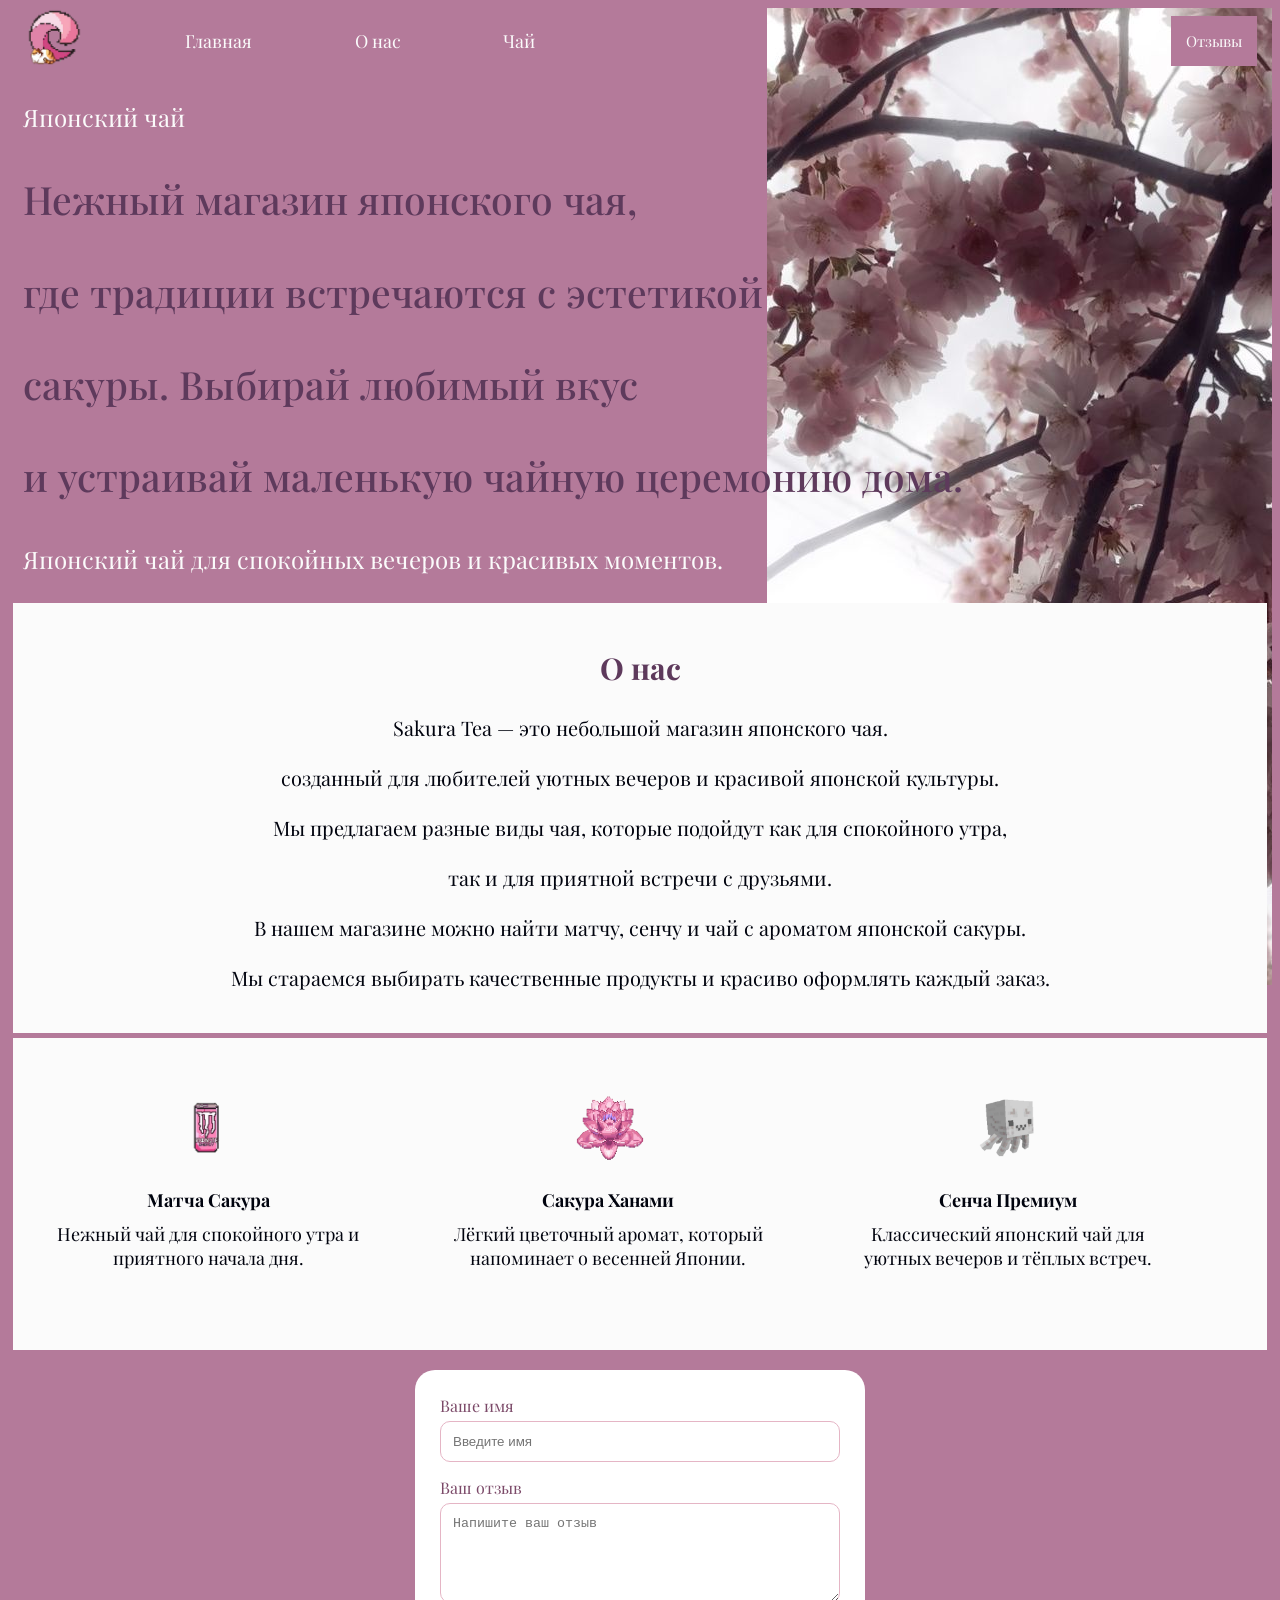
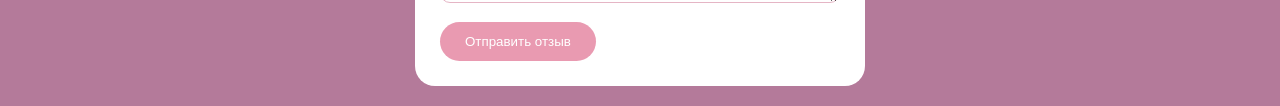
==== site/index.html @ d4729111 "Add files via upload" ====
<!DOCTYPE html>
<html lang="en">
<head>
    <meta charset="UTF-8">
    <meta name="viewport" content="width=device-width, initial-scale=1.0">
    <title>site</title>
    <link rel="stylesheet" href="style.css">
</head>
<body>
    <section class="site">
        <header>
            <div class="container">
                <div class="header">
                    <a href="#" class="header_logo">
                        <img class="logo" src="img/logo.png">
                    </a>
                    <nav class="header_nav">
                        <a href="#home" class="header_link">Главная</a>
                        <a href="#about" class="header_link">О нас</a>
                        <a href="#tea" class="header_link">Чай</a>
                    </nav>
                    <a href="#review" class="header_btn" type="button">Отзывы</a>
                </div>
            </div>
            <div class="site_thumbs">
                <div class="thumbs">
                    <img src="img/thumbs.jpg" alt="#" class="thumbs_png">
                </div>
            </div>
        </header>
        <div class="site_info">
            <div class="container">
            <p class="site_text">Японский чай</p>
            <h1 class="site_title">Нежный магазин японского чая,</h1><h1 class="site_title"> где традиции встречаются с эстетикой </h1><h1 class="site_title">сакуры. Выбирай любимый вкус <h1 class="site_title">и устраивай маленькую чайную церемонию дома.</h1>
            <p class="site_text">Японский чай для спокойных вечеров и красивых моментов.</p>
            </div>
        </div>
        </div>
        <section id="about">
                <h2>О нас</h2>
                <p>Sakura Tea — это небольшой магазин японского чая.</p>
                <p>созданный для любителей уютных вечеров и красивой японской культуры.<p>Мы предлагаем разные виды чая, которые подойдут как для спокойного утра,</p> <p> так и для приятной встречи с друзьями.</p>
                <p>В нашем магазине можно найти матчу, сенчу и чай с ароматом японской сакуры.</p><p>Мы стараемся выбирать качественные продукты и красиво оформлять каждый заказ.</p> 
            </section>
        <div id="tea" class="site_services">
            <div class="container">
                <div class="services">
                    <div class="services_col">
                        <img class="web" src="img/web-design.png" alt="Web Design">
                        <h2 class="services_title">Матча Сакура</h2>
                        <p class="services_text">Нежный чай для спокойного утра и приятного начала дня.</p>
                    </div>
                    <div class="services_col">
                        <img class="web" src="img/social-media.png" alt="social-media">
                        <h2 class="services_title">Сакура Ханами</h2>
                        <p class="services_text">Лёгкий цветочный аромат, который напоминает о весенней Японии.</p>
                    </div>
                    <div class="services_col">
                        <img class="web" src="img/digital.png" alt="digital">
                        <h2 class="services_title">Сенча Премиум</h2>
                        <p class="services_text">Классический японский чай для уютных вечеров и тёплых встреч.</p>
                    </div>
                </div>
            </div>
        </div>
    </section>
    <section id="review">
        <form class="review-form">
            <label>Ваше имя</label>
            <input type="text" placeholder="Введите имя">
            <label>Ваш отзыв</label>
            <textarea placeholder="Напишите ваш отзыв"></textarea>
            <button type="submit">Отправить отзыв</button>
        </form>
    </section>
</body>
</html>
---- site/style.css ----
@import url('https://fonts.googleapis.com/css2?family=Playfair+Display:ital,wght@0,400..900;1,400..900&display=swap');

:root {
    --dark: #00030e;
    --primary: #5e3a5c;
    --secondary: #b47a9a;
    --shadow:0 12px 35px rgba(174,91,116,.13);
}

body {
    font-family: "Playfair Display", serif;
    background-color: var(--secondary);
    color: var(--dark);
}

.container {
    max-width: 1600px;
    padding-left: 15px;
    padding-right: 15px;
    margin: 0;
}

/*header */

.header {
    display: flex;
    gap: 8vw;
    justify-content: space-between;
    align-items: center;
    font-size: 18px;
}
.header_nav{
    flex-grow: 1;
    display: flex;
    gap: 8vw;
}

.header_link {
    color: #fbfbfb;
    text-decoration: none;
    transition: .4s;
}

.header_link:hover {
    color: var(--primary);
}

.header_btn {
    font-size: 15px;
    color: #fbfbfb;
    border: none;
    background-color: var(--secondary);
    padding: 15px;
    text-decoration: none;
}

.header_btn:hover {
    color: var(--primary);
}

.site {
    position: relative;
    max-width: 1920px;
    margin: 0 auto;
}

.site_thumbs {
    position: absolute;
    right: 0;
    top: 0;
    height: 100%;
    z-index: -1;
}
.thumbs_img {
    position: absolute;
    top: 50%;
    left: 50%;
}
.thumbs {
    position: relative;
    overflow: hidden;
    width: 505px;
    height: 100%;
}

.site_info {
    color: #fbfbfb;
    font-size: 24px;
}

.site_text {
    line-height: 40px;
}

.site_title {
    font-size: 39px;
    font-weight: 500;
    line-height: 60px;
    color: var(--primary);
}

.site_link {
    color: var(--dark);
    text-decoration: none;
    background-color: var(--primary);
    padding: 20px;
}

.hero_link:after {
    content: "";
    display: block;
    background-size: cover;
    width: 40px;
    height: 40px;
    position: absolute;
    right: 0;
}

.services {
    display: flex;
    gap: 80px;
    font-size: 18px;
    padding: 30px 20px 60px 0;
}

.services_col {
    flex-basis: 320px;
}

.services_title {
    font-size: 18px;
    font-weight: 700;
    margin-bottom: 10px;
}

.services_text {
    margin: 0;
}

.site_services {
    background-color: #fbfbfb;
}

.logo {
    width: 60px;
    height: 60px;
}

.web {
    width: 85px;
    height: 80px;
    padding: 5;
    
}

#about {
    background-color: #fbfbfb;
    text-align: center;
    padding: 20px;
    margin: 5px;
}

#about h2 {
    color: var(--primary);
    font-size: 30px;
}

#about p {
    color: var(--dark);
    font-size: 20px;
    line-height: 1.5;
}

#tea {
    background-color: #fbfbfb;
    text-align: center;
    padding: 20px;
    margin: 5px;
}

#reviews {
    background-color: #fff0f5;
    padding: 50px;
    text-align: center;
}

#reviews h2 {
    color: #7b4968;
    font-size: 30px;
}

.review-form {
    width: 400px;
    margin: 20px auto;
    padding: 25px;
    background-color: white;
    border-radius: 20px;
}

.review-form label {
    display: block;
    text-align: left;
    color: #7b4968;
    margin-bottom: 5px;
}

.review-form input,
.review-form textarea {
    width: 100%;
    box-sizing: border-box;
    padding: 12px;
    margin-bottom: 15px;
    border: 1px solid #e5b5c5;
    border-radius: 10px;
}

.review-form textarea {
    height: 100px;
}

.review-form button {
    background-color: #e99ab1;
    color: white;
    border: none;
    padding: 12px 25px;
    border-radius: 20px;
    cursor: pointer;
}
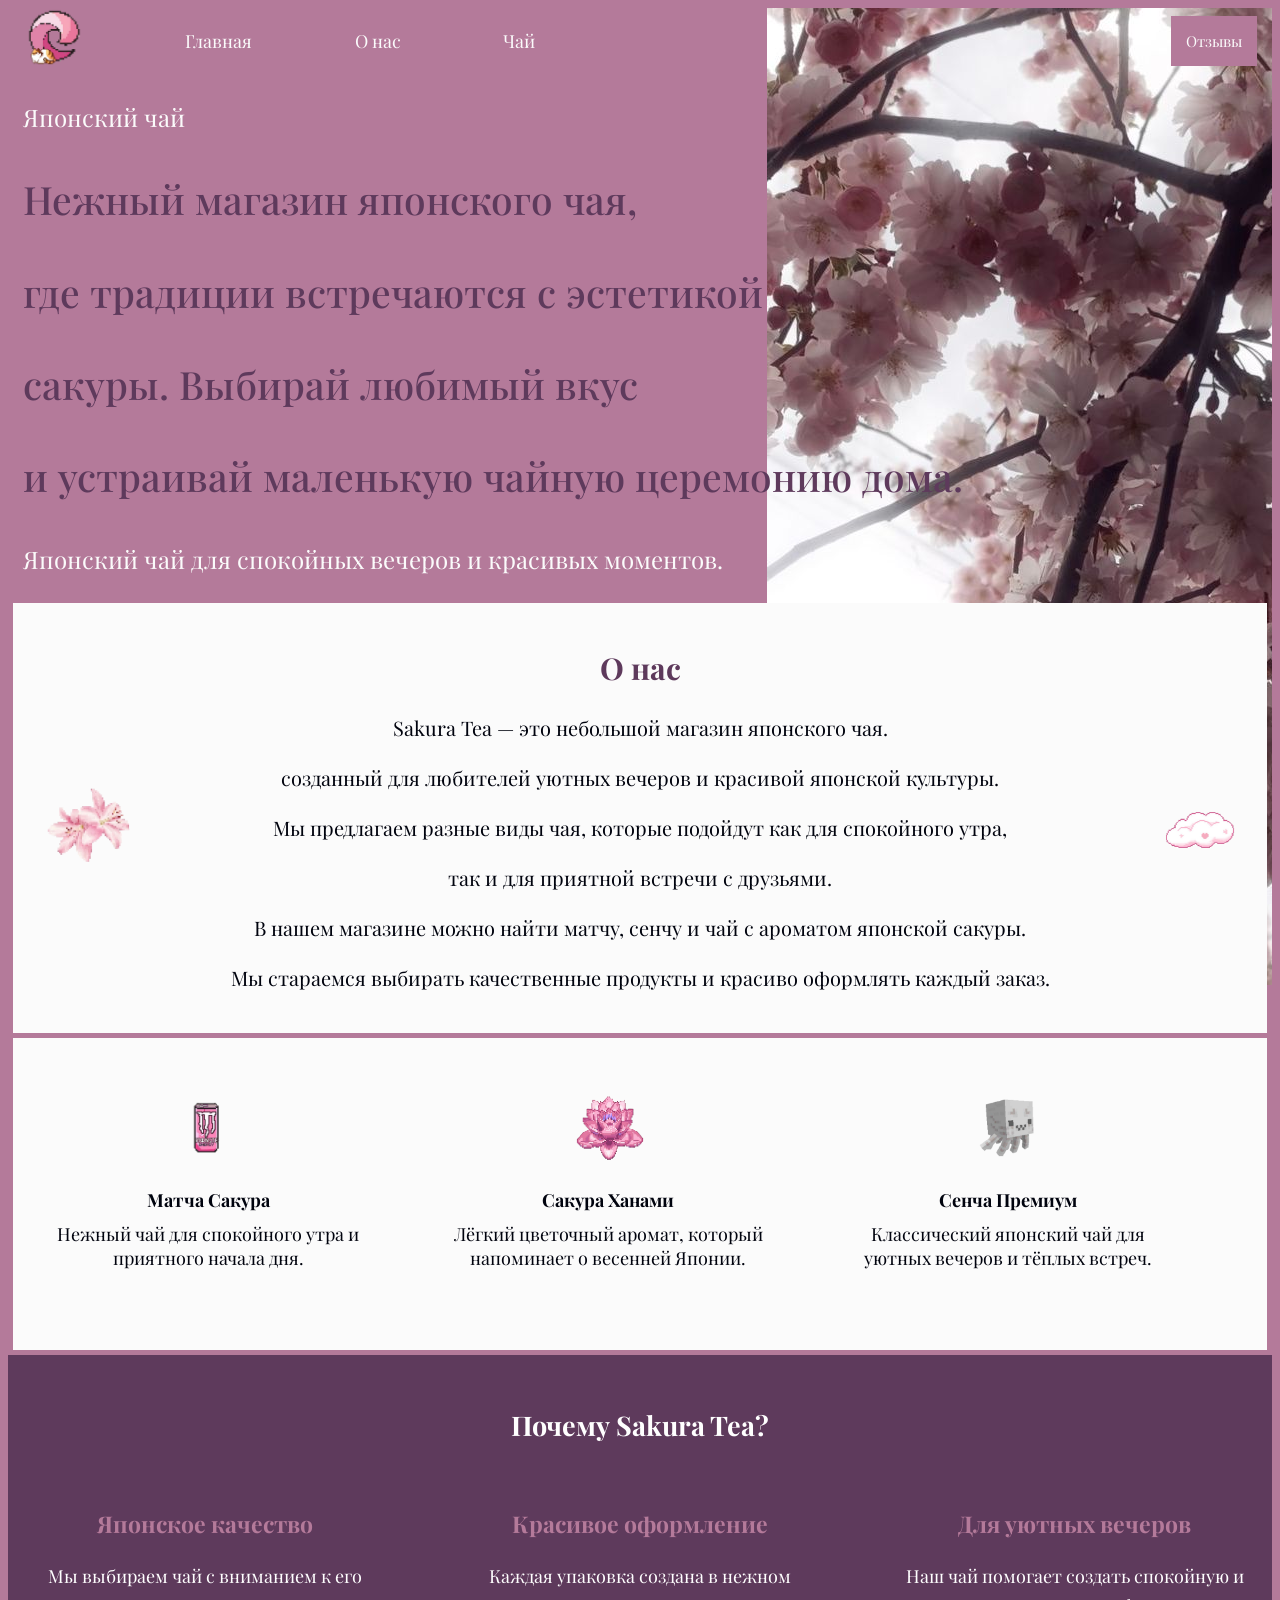
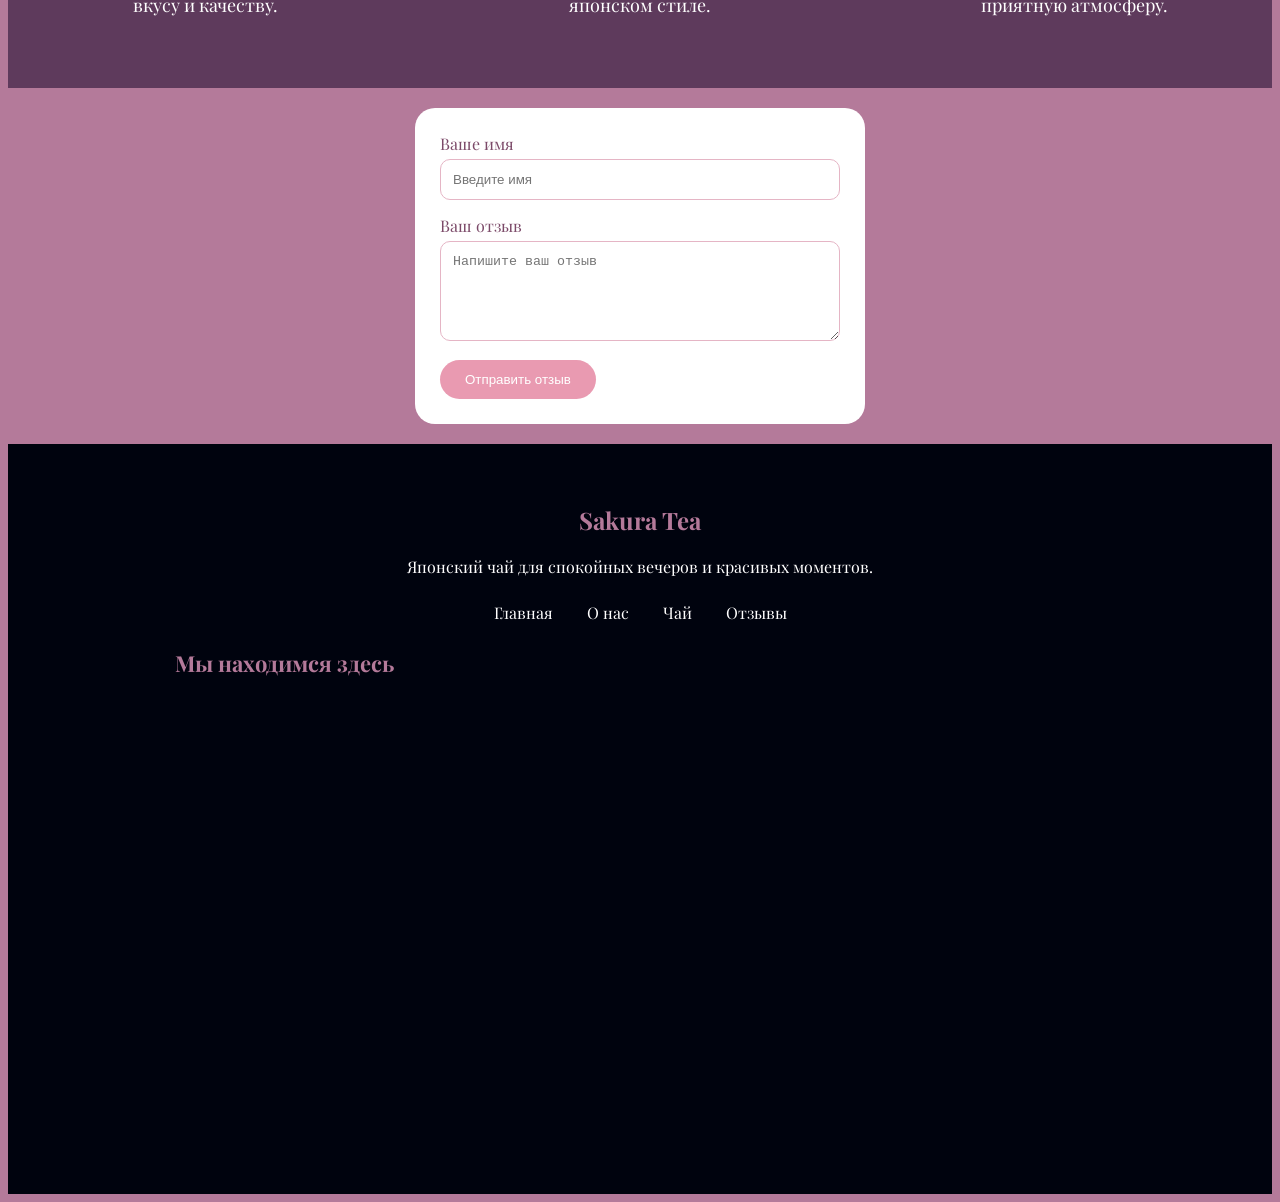
==== commit 3ffb2876: "Add files via upload" ====
--- a/site/index.html
+++ b/site/index.html
@@ -42,6 +42,7 @@
                 <p>созданный для любителей уютных вечеров и красивой японской культуры.<p>Мы предлагаем разные виды чая, которые подойдут как для спокойного утра,</p> <p> так и для приятной встречи с друзьями.</p>
                 <p>В нашем магазине можно найти матчу, сенчу и чай с ароматом японской сакуры.</p><p>Мы стараемся выбирать качественные продукты и красиво оформлять каждый заказ.</p> 
             </section>
+
         <div id="tea" class="site_services">
             <div class="container">
                 <div class="services">
@@ -64,6 +65,36 @@
             </div>
         </div>
     </section>
+
+    <section class="advantages">
+    <h2>Почему Sakura Tea?</h2>
+    <div class="advantages-list">
+        <img class="decor cloud2" src="img/cloud.png" alt="">
+        <img class="decor flower2" src="img/flower1.png" alt="">
+        <div>
+            <h3>Японское качество</h3>
+            <p>
+                Мы выбираем чай с вниманием
+                к его вкусу и качеству.
+            </p>
+        </div>
+        <div>
+            <h3>Красивое оформление</h3>
+            <p>
+                Каждая упаковка создана в
+                нежном японском стиле.
+            </p>
+        </div>
+        <div>
+            <h3>Для уютных вечеров</h3>
+            <p>
+                Наш чай помогает создать
+                спокойную и приятную атмосферу.
+            </p>
+        </div>
+    </div>
+</section>
+
     <section id="review">
         <form class="review-form">
             <label>Ваше имя</label>
@@ -73,5 +104,25 @@
             <button type="submit">Отправить отзыв</button>
         </form>
     </section>
+
+    <footer>
+    <h2>Sakura Tea</h2>
+    <p>
+        Японский чай для спокойных вечеров
+        и красивых моментов.
+    </p>
+    <div class="footer-links">
+        <a href="#home">Главная</a>
+        <a href="#about">О нас</a>
+        <a href="#tea">Чай</a>
+        <a href="#reviews">Отзывы</a>
+    </div>
+    <div class="footer-map">
+        <h3>Мы находимся здесь</h3>
+        <iframe
+            src="https://www.google.com/maps/embed?pb=!1m18!1m12!1m3!1d1543.086649184974!2d60.59020133417466!3d56.841585750999215!2m3!1f0!2f0!3f0!3m2!1i1024!2i768!4f13.1!3m3!1m2!1s0x43c16fd7d3bed67f%3A0x4cdbd464cf4229ff!2z0JPQu9Cw0LLQvdGL0Lkg0LPQsNGB0YLRgNC-0LzQvtC70Ls!5e0!3m2!1sru!2sru!4v1789113319624!5m2!1sru!2sru" width="600" height="450" style="border:0;" allowfullscreen="" loading="lazy" referrerpolicy="strict-origin-when-cross-origin">
+        </iframe>
+    </div>
+</footer>
 </body>
 </html>
--- a/site/style.css
+++ b/site/style.css
@@ -178,6 +178,73 @@
     margin: 5px;
 }
 
+.advantages {
+    background-color: #5e3a5c;
+    color: white;
+    gap: 80px;
+    font-size: 18px;
+    padding: 30px 0;
+}
+
+.advantages h2 {
+    color: #ffffff;
+    text-align: center;
+}
+
+.advantages-list {
+    display: flex;
+    justify-content: space-between;
+    gap: 40px;
+}
+
+.advantages-list div {
+    text-align: center;
+    width: 33%;
+    padding: 20px;
+}
+
+.advantages-list h3 {
+    color: #b47a9a;
+    font-size: 23px;
+}
+
+.advantages-list p {
+    line-height: 1.6;
+}
+
+.decor {
+    position: absolute;
+    width: 100px;
+}
+
+/* облачко сверху слева */
+
+.cloud1 {
+    top: 30px;
+    left: 30px;
+}
+
+/* цветочек сверху справа */
+
+.flower1 {
+    top: 50px;
+    right: 40px;
+}
+
+/* облачко снизу справа */
+
+.cloud2 {
+    bottom: 20px;
+    right: 30px;
+}
+
+/* цветочек снизу слева */
+
+.flower2 {
+    bottom: 30px;
+    left: 40px;
+}
+
 #reviews {
     background-color: #fff0f5;
     padding: 50px;
@@ -225,4 +292,42 @@
     padding: 12px 25px;
     border-radius: 20px;
     cursor: pointer;
+}
+
+footer {
+    background-color: #00030e;
+    color: white;
+    text-align: center;
+    padding: 40px;
+}
+
+footer h2 {
+    color: #b47a9a;
+}
+
+.footer-links {
+    margin: 25px;
+}
+
+.footer-links a {
+    color: white;
+    text-decoration: none;
+    margin: 15px;
+}
+
+.footer-links a:hover {
+    color: #b47a9a;
+}
+
+.footer-map {
+    width: 40%;
+}
+
+.footer-map h3 {
+    color: #b47a9a;
+    font-size: 22px;
+}
+
+.footer-map iframe {
+    border-radius: 5px;
 }
